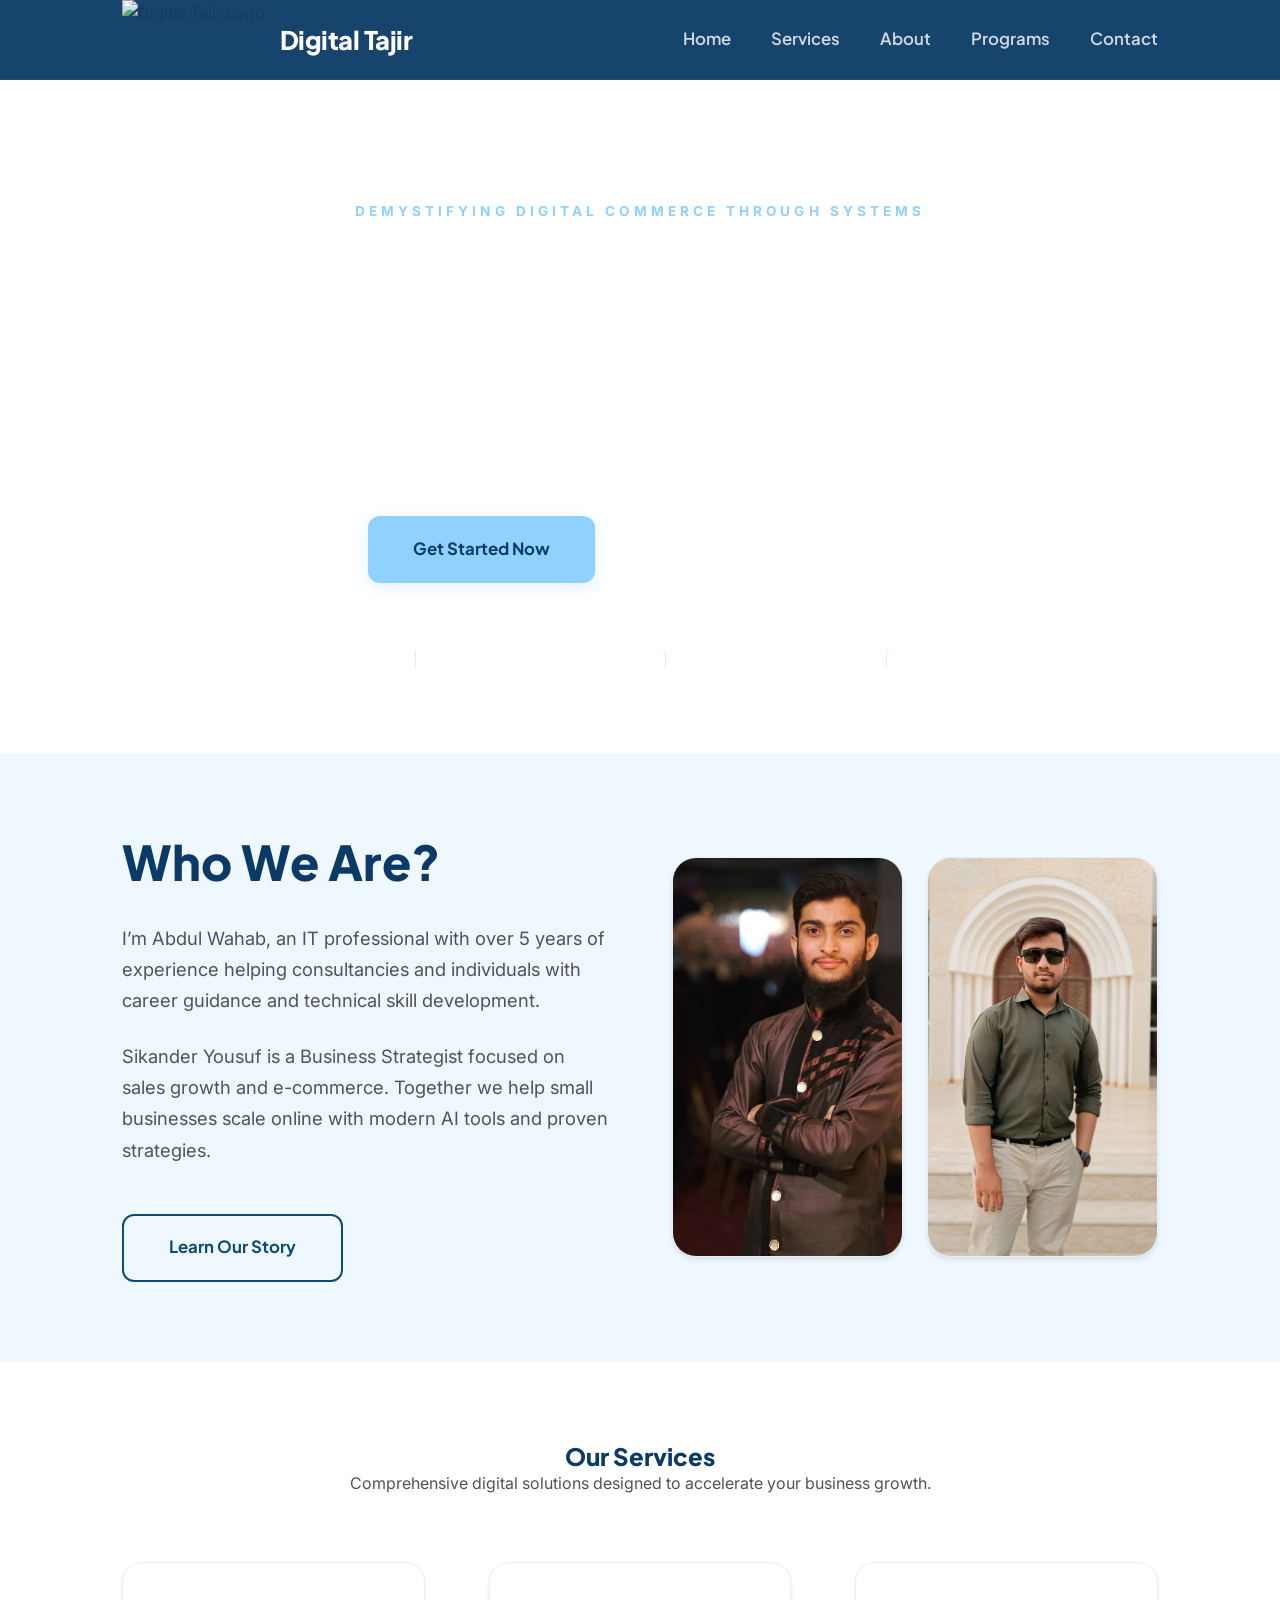
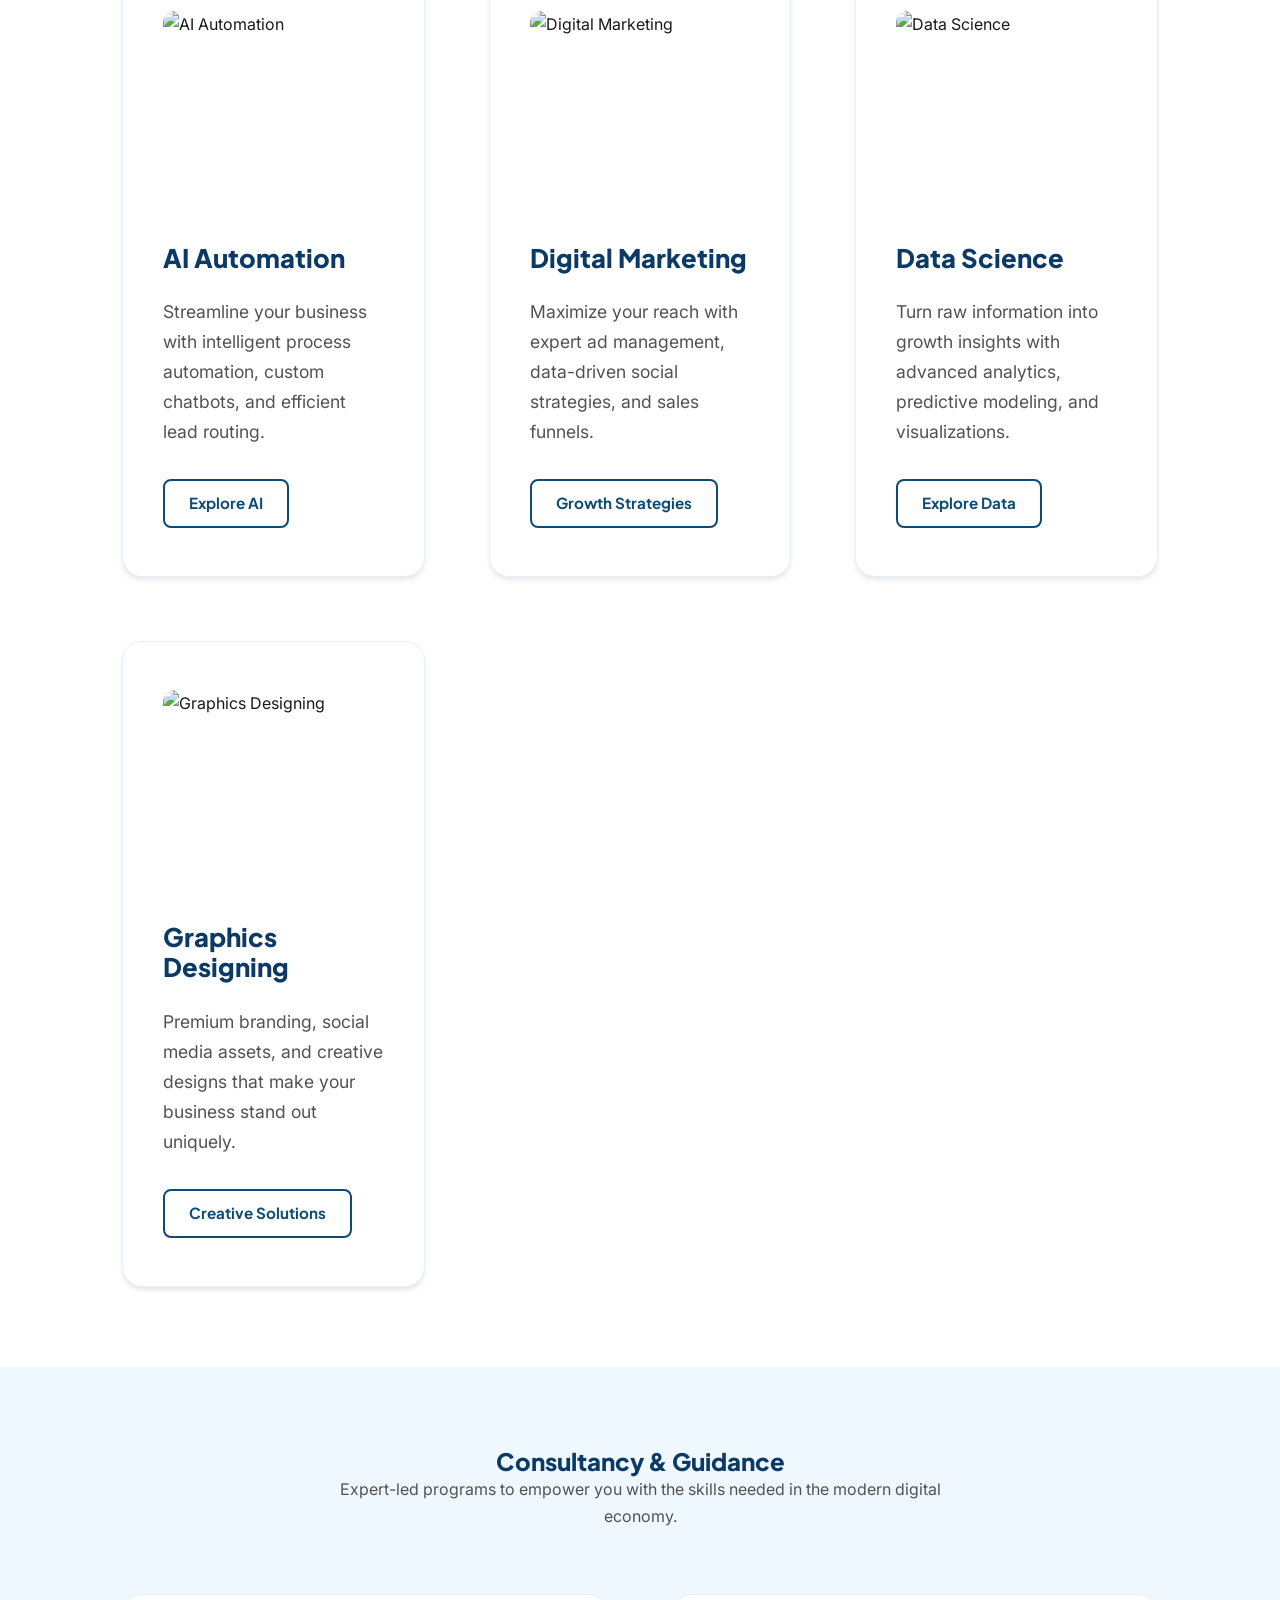
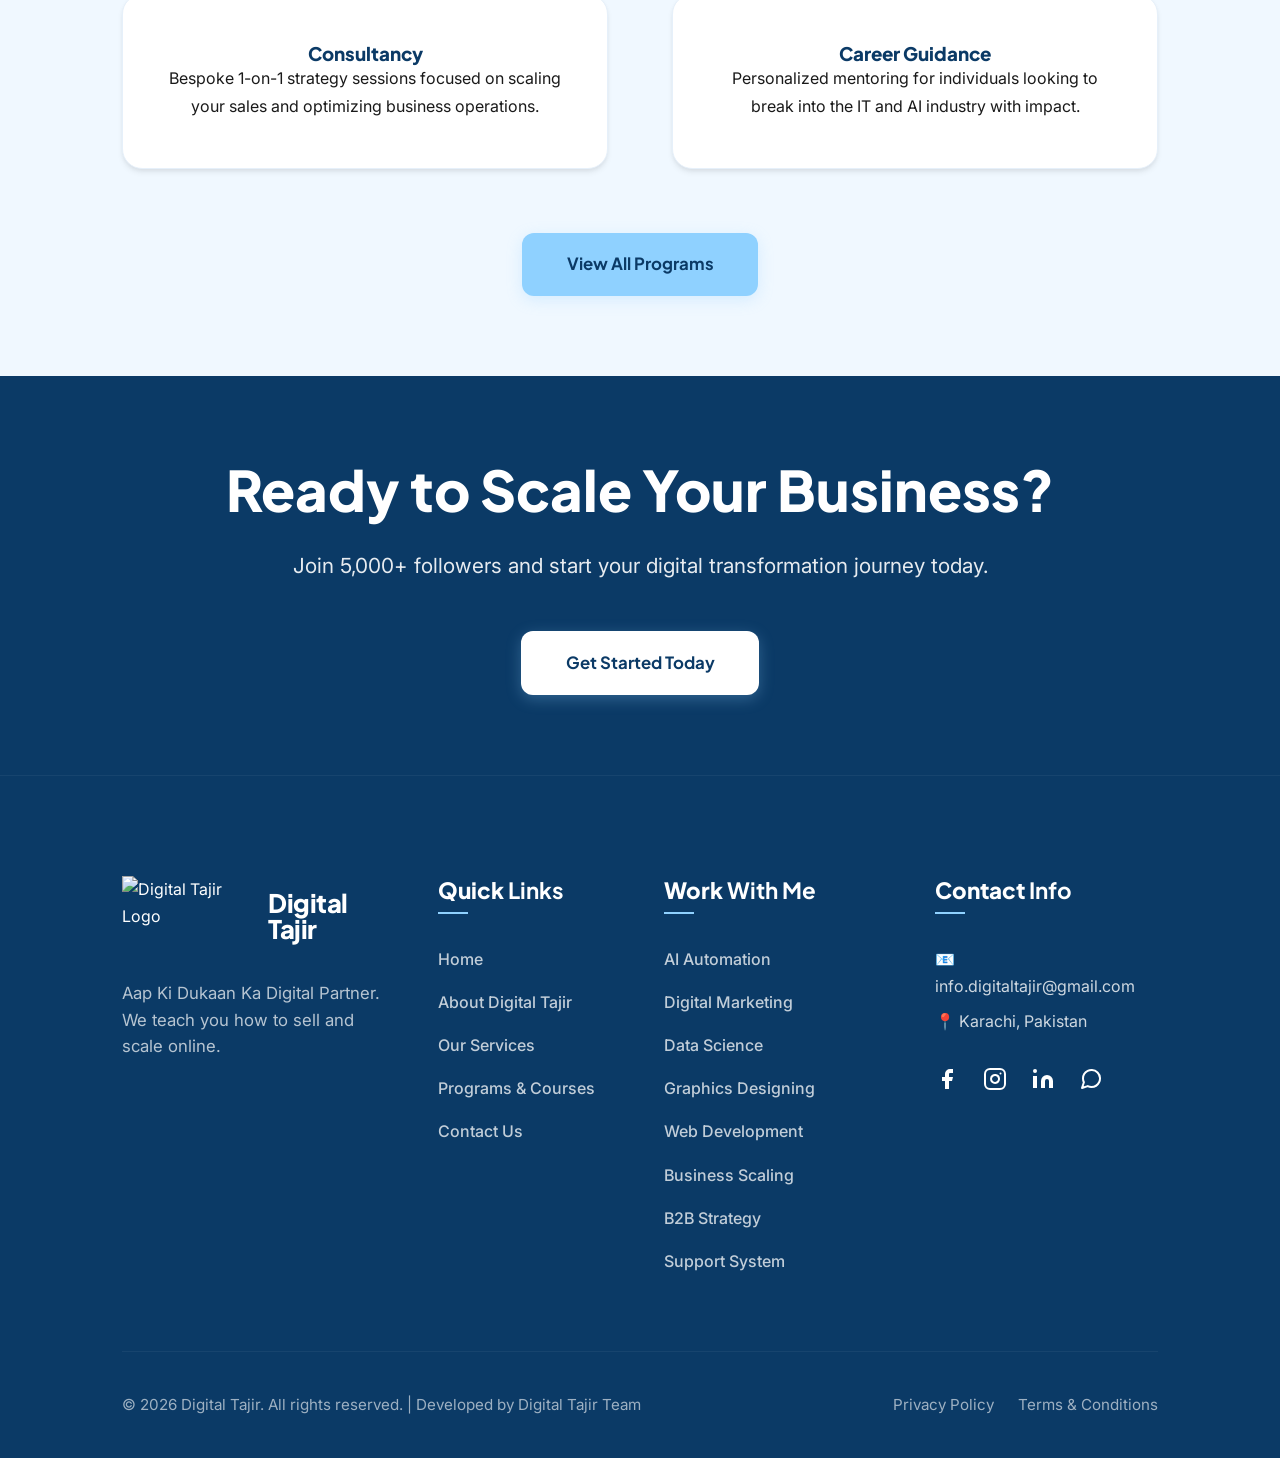
==== index.html @ 0803707a "first commit" ====
<!DOCTYPE html>
<html lang="en">

<head>
    <meta charset="UTF-8">
    <meta name="viewport" content="width=device-width, initial-scale=1.0">
    <title>Digital Tajir — Aap Ki Dukaan Ka Digital Partner</title>
    <meta name="description"
        content="Digital Tajir — Aap Ki Dukaan Ka Digital Partner. AI automation, digital marketing, web development, and business scaling services to grow your online sales.">
    <meta name="keywords"
        content="digital tajir, digital marketing pakistan, ai automation services, e-commerce growth, web development karachi">
    <link rel="stylesheet" href="css/index.css">
</head>

<body>
    <header>
        <div class="container nav-container">
            <a href="index.html" class="logo">
                <img src="assets/logo.png" alt="Digital Tajir Logo">
                <span class="logo-text">Digital Tajir</span>
            </a>
            <nav>
                <ul class="nav-links">
                    <li><a href="index.html">Home</a></li>
                    <li><a href="services.html">Services</a></li>
                    <li><a href="about.html">About</a></li>
                    <li><a href="programs.html">Programs</a></li>
                    <li><a href="contact.html">Contact</a></li>
                </ul>
            </nav>
            <div class="menu-toggle" id="mobile-menu">
                <span></span>
                <span></span>
                <span></span>
            </div>
        </div>
    </header>

    <main>
        <!-- Hero Section -->
        <section class="hero section-padding">
            <div class="hero-bg-slider">
                <div class="bg-slide"></div>
                <div class="bg-slide"></div>
                <div class="bg-slide"></div>
            </div>
            <div class="container hero-center">
                <div class="hero-content text-center">
                    <p class="hero-tagline animate-text delay-1">DEMYSTIFYING DIGITAL COMMERCE THROUGH SYSTEMS</p>
                    <h4 class="hero-designation animate-text delay-2">
                        <span class="rotator-wrapper">
                            <span id="text-rotator" class="rotator-item">Digital Business Architect</span>
                        </span>
                    </h4>
                    <h1 style="color: var(--white);" class="animate-text delay-3">Digital Tajir — Aap Ki Dukaan Ka
                        Digital Partner</h1>
                    <p class="subheadline animate-text delay-4">We teach you how to sell and scale online — with skills,
                        systems, and automation.</p>
                    <div class="cta-group animate-text delay-5">
                        <a href="contact.html" class="btn btn-primary">Get Started Now</a>
                        <a href="contact.html" class="btn btn-secondary">Book Free Consultation</a>
                    </div>
                </div>

                <div class="hero-credentials fade-in">
                    <span>Expert AI Automator</span>
                    <span class="separator">|</span>
                    <span>Digital Marketing Strategist</span>
                    <span class="separator">|</span>
                    <span>B2B Growth Consultant</span>
                    <span class="separator">|</span>
                    <span>IT Career Mentor</span>
                </div>
            </div>
        </section>

        <!-- About Preview Section -->
        <section class="about-preview section-padding">
            <div class="container">
                <div class="grid-2 fade-in">
                    <div class="about-text">
                        <h2>Who We Are?</h2>
                        <p>I’m Abdul Wahab, an IT professional with over 5 years of experience helping consultancies and
                            individuals with career guidance and technical skill development.</p>
                        <p>Sikander Yousuf is a Business Strategist focused on sales growth and e-commerce. Together we
                            help small
                            businesses scale online with modern AI tools and proven strategies.</p>
                        <a href="about.html" class="btn btn-secondary" style="margin-top: 1.5rem;">Learn Our Story</a>
                    </div>
                    <div class="team-preview grid" style="grid-template-columns: 1fr 1fr; gap: 1.5rem;">
                        <img src="assets/team/Abdul_Wahab.jpg" alt="Abdul Wahab" class="card"
                            style="padding: 0; object-fit: cover; height: 400px; width: 100%;">
                        <img src="assets/team/Sikander_Yousuf.jpg" alt="Sikander Yousuf" class="card"
                            style="padding: 0; object-fit: cover; height: 400px; width: 100%;">
                    </div>
                </div>
            </div>
        </section>

        <!-- Services Section -->
        <section class="services section-padding">
            <div class="container">
                <div class="text-center fade-in" style="margin-bottom: 4rem;">
                    <h2>Our Services</h2>
                    <p style="color: var(--text-light); max-width: 600px; margin: 0 auto;">Comprehensive digital
                        solutions designed to accelerate your business growth.</p>
                </div>
                <div class="grid-2" style="grid-template-columns: repeat(auto-fit, minmax(300px, 1fr));">
                    <div class="card service-card fade-in">
                        <img src="https://images.unsplash.com/photo-1677442136019-21780ecad995?q=80&w=1932&auto=format&fit=crop"
                            alt="AI Automation"
                            style="width: 100%; height: 200px; object-fit: cover; border-radius: 12px; margin-bottom: 2rem;">
                        <div style="display: flex; align-items: center; gap: 15px; margin-bottom: 1.5rem;">
                            <h3 style="margin: 0;">AI Automation</h3>
                        </div>
                        <p>Streamline your business with intelligent process automation, custom chatbots, and efficient
                            lead routing.</p>
                        <a href="services.html" class="btn btn-secondary"
                            style="padding: 0.6rem 1.5rem; font-size: 0.95rem; margin-top: 2rem; border-radius: 8px;">Explore
                            AI</a>
                    </div>
                    <div class="card service-card fade-in">
                        <img src="https://images.unsplash.com/photo-1460925895917-afdab827c52f?q=80&w=2015&auto=format&fit=crop"
                            alt="Digital Marketing"
                            style="width: 100%; height: 200px; object-fit: cover; border-radius: 12px; margin-bottom: 2rem;">
                        <div style="display: flex; align-items: center; gap: 15px; margin-bottom: 1.5rem;">
                            <h3 style="margin: 0;">Digital Marketing</h3>
                        </div>
                        <p>Maximize your reach with expert ad management, data-driven social strategies, and sales
                            funnels.</p>
                        <a href="services.html" class="btn btn-secondary"
                            style="padding: 0.6rem 1.5rem; font-size: 0.95rem; margin-top: 2rem; border-radius: 8px;">Growth
                            Strategies</a>
                    </div>
                    <div class="card service-card fade-in">
                        <img src="https://images.unsplash.com/photo-1551288049-bebda4e38f71?q=80&w=2070&auto=format&fit=crop"
                            alt="Data Science"
                            style="width: 100%; height: 200px; object-fit: cover; border-radius: 12px; margin-bottom: 2rem;">
                        <div style="display: flex; align-items: center; gap: 15px; margin-bottom: 1.5rem;">
                            <h3 style="margin: 0;">Data Science</h3>
                        </div>
                        <p>Turn raw information into growth insights with advanced analytics, predictive modeling, and
                            visualizations.</p>
                        <a href="services.html" class="btn btn-secondary"
                            style="padding: 0.6rem 1.5rem; font-size: 0.95rem; margin-top: 2rem; border-radius: 8px;">Explore
                            Data</a>
                    </div>
                    <div class="card service-card fade-in">
                        <img src="https://images.unsplash.com/photo-1626785774573-4b799315345d?q=80&w=2071&auto=format&fit=crop"
                            alt="Graphics Designing"
                            style="width: 100%; height: 200px; object-fit: cover; border-radius: 12px; margin-bottom: 2rem;">
                        <div style="display: flex; align-items: center; gap: 15px; margin-bottom: 1.5rem;">
                            <h3 style="margin: 0;">Graphics Designing</h3>
                        </div>
                        <p>Premium branding, social media assets, and creative designs that make your business stand out
                            uniquely.</p>
                        <a href="services.html" class="btn btn-secondary"
                            style="padding: 0.6rem 1.5rem; font-size: 0.95rem; margin-top: 2rem; border-radius: 8px;">Creative
                            Solutions</a>
                    </div>
                </div>
            </div>
        </section>

        <!-- Programs Preview Section -->
        <section class="programs section-padding" style="background-color: var(--bg-alt);">
            <div class="container text-center">
                <div class="fade-in" style="margin-bottom: 4rem;">
                    <h2>Consultancy & Guidance</h2>
                    <p style="color: var(--text-light); max-width: 650px; margin: 0 auto;">Expert-led programs to
                        empower you with the skills needed in the modern digital economy.</p>
                </div>
                <div class="grid-2" style="grid-template-columns: repeat(auto-fit, minmax(320px, 1fr));">
                    <div class="card fade-in">
                        <h3>Consultancy</h3>
                        <p>Bespoke 1-on-1 strategy sessions focused on scaling your sales and optimizing business
                            operations.</p>
                    </div>
                    <div class="card fade-in">
                        <h3>Career Guidance</h3>
                        <p>Personalized mentoring for individuals looking to break into the IT and AI industry with
                            impact.</p>
                    </div>
                </div>
                <a href="programs.html" class="btn btn-primary fade-in" style="margin-top: 4rem;">View All Programs</a>
            </div>
        </section>

        <!-- CTA Section -->
        <section class="cta-final section-padding">
            <div class="container text-center fade-in">
                <h2>Ready to Scale Your Business?</h2>
                <p>Join 5,000+ followers and start your digital transformation journey today.</p>
                <a href="contact.html" class="btn btn-primary"
                    style="background: var(--white); color: var(--primary-color);">Get Started Today</a>
            </div>
        </section>
    </main>

    <footer>
        <div class="container">
            <div class="footer-grid">
                <div class="footer-info">
                    <a href="index.html" class="logo">
                        <img src="assets/logo.png" alt="Digital Tajir Logo">
                        <span class="logo-text">Digital Tajir</span>
                    </a>
                    <p>Aap Ki Dukaan Ka Digital Partner. <br> We teach you how to sell and scale online.</p>
                </div>

                <div class="footer-links">
                    <h4>Quick <strong>Links</strong></h4>
                    <ul>
                        <li><a href="index.html">Home</a></li>
                        <li><a href="about.html">About Digital Tajir</a></li>
                        <li><a href="services.html">Our Services</a></li>
                        <li><a href="programs.html">Programs & Courses</a></li>
                        <li><a href="contact.html">Contact Us</a></li>
                    </ul>
                </div>

                <div class="footer-links">
                    <h4>Work <strong>With Me</strong></h4>
                    <ul>
                        <li><a href="services.html">AI Automation</a></li>
                        <li><a href="services.html">Digital Marketing</a></li>
                        <li><a href="services.html">Data Science</a></li>
                        <li><a href="services.html">Graphics Designing</a></li>
                        <li><a href="services.html">Web Development</a></li>
                        <li><a href="services.html">Business Scaling</a></li>
                        <li><a href="services.html">B2B Strategy</a></li>
                        <li><a href="services.html">Support System</a></li>
                    </ul>
                </div>

                <div class="footer-links">
                    <h4>Contact <strong>Info</strong></h4>
                    <div style="margin-bottom: 1.5rem;">
                        <p style="margin-bottom: 0.5rem; color: rgba(255,255,255,0.8);"><span
                                style="color: var(--accent-color);">📧</span> info.digitaltajir@gmail.com</p>
                        <p style="color: rgba(255,255,255,0.8);"><span style="color: var(--accent-color);">📍</span>
                            Karachi, Pakistan</p>
                    </div>
                    <div class="social-icons">
                        <a href="https://www.facebook.com/profile.php?id=61564371772894" target="_blank"
                            title="Facebook">
                            <svg viewBox="0 0 24 24" fill="currentColor">
                                <path d="M18 2h-3a5 5 0 0 0-5 5v3H7v4h3v8h4v-8h3l1-4h-4V7a1 1 0 0 1 1-1h3z"></path>
                            </svg>
                        </a>
                        <a href="https://www.instagram.com/digital_tajir/" target="_blank" title="Instagram">
                            <svg viewBox="0 0 24 24" fill="none" stroke="currentColor" stroke-width="2"
                                stroke-linecap="round" stroke-linejoin="round">
                                <rect x="2" y="2" width="20" height="20" rx="5" ry="5"></rect>
                                <path d="M16 11.37A4 4 0 1 1 12.63 8 4 4 0 0 1 16 11.37z"></path>
                                <line x1="17.5" y1="6.5" x2="17.51" y2="6.5"></line>
                            </svg>
                        </a>
                        <a href="https://www.linkedin.com/company/112026075" target="_blank" title="LinkedIn">
                            <svg viewBox="0 0 24 24" fill="currentColor">
                                <path
                                    d="M16 8a6 6 0 0 1 6 6v7h-4v-7a2 2 0 0 0-2-2 2 2 0 0 0-2 2v7h-4v-7a6 6 0 0 1 6-6z">
                                </path>
                                <rect x="2" y="9" width="4" height="12"></rect>
                                <circle cx="4" cy="4" r="2"></circle>
                            </svg>
                        </a>
                        <a href="https://wa.me/923121216828" target="_blank" title="WhatsApp">
                            <svg viewBox="0 0 24 24" fill="none" stroke="currentColor" stroke-width="2"
                                stroke-linecap="round" stroke-linejoin="round">
                                <path
                                    d="M21 11.5a8.38 8.38 0 0 1-.9 3.8 8.5 8.5 0 0 1-7.6 4.7 8.38 8.38 0 0 1-3.8-.9L3 21l1.9-5.7a8.38 8.38 0 0 1-.9-3.8 8.5 8.5 0 0 1 4.7-7.6 8.38 8.38 0 0 1 3.8-.9h.5a8.48 8.48 0 0 1 8 8v.5z">
                                </path>
                            </svg>
                        </a>
                    </div>
                </div>
            </div>
            <div class="footer-bottom">
                <p>&copy; 2026 Digital Tajir. All rights reserved. | Developed by Digital Tajir Team</p>
                <div class="bottom-links">
                    <a href="#">Privacy Policy</a>
                    <a href="#">Terms & Conditions</a>
                </div>
            </div>
        </div>
    </footer>

    <script src="js/main.js"></script>
</body>

</html>
---- css/index.css ----
@import url('https://fonts.googleapis.com/css2?family=Plus+Jakarta+Sans:wght@400;500;600;700;800&family=Inter:wght@400;500;600&display=swap');

:root {
    --primary-color: #0B3A66;
    --secondary-color: #0E4B73;
    --accent-color: #8FD1FF;
    --accent-secondary: #0EA5E9;
    --accent-glow: rgba(143, 209, 255, 0.28);
    --text-color: #1a1a1a;
    --text-light: #525252;
    --bg-color: #ffffff;
    --bg-alt: #f0f8ff;
    --white: #ffffff;
    --text-on-dark: #ffffff;
    --border-color: #e6f0fa;
    --card-shadow: 0 4px 6px -1px rgba(0, 0, 0, 0.08), 0 2px 4px -1px rgba(0, 0, 0, 0.05);
    --card-shadow-hover: 0 20px 25px -5px rgba(0, 0, 0, 0.1), 0 10px 10px -5px rgba(0, 0, 0, 0.04);

    --font-heading: 'Plus Jakarta Sans', sans-serif;
    --font-body: 'Inter', sans-serif;

    --container-width: 1100px;
    --header-height: 80px;
}

/* Base Styles */
* {
    margin: 0;
    padding: 0;
    box-sizing: border-box;
}

html {
    scroll-behavior: smooth;
}

body {
    font-family: var(--font-body);
    line-height: 1.7;
    color: var(--text-color);
    background-color: var(--bg-color);
    -webkit-font-smoothing: antialiased;
}

h1,
h2,
h3 {
    font-family: var(--font-heading);
    color: var(--primary-color);
    font-weight: 800;
    line-height: 1.2;
}

h4,
h5,
h6 {
    font-family: var(--font-heading);
    color: var(--primary-color);
    line-height: 1.25;
    font-weight: 800;
    margin-bottom: 1.2rem;
}

a {
    text-decoration: none;
    color: inherit;
    transition: all 0.3s cubic-bezier(0.4, 0, 0.2, 1);
}

ul {
    list-style: none;
}

img {
    max-width: 100%;
    height: auto;
    display: block;
}

/* Layout Utilities */
.container {
    max-width: var(--container-width);
    margin: 0 auto;
    padding: 0 2rem;
}

.section-padding {
    padding: 80px 0;
}

.grid {
    display: grid;
    gap: 2.5rem;
}

.grid-2 {
    display: grid;
    grid-template-columns: repeat(auto-fit, minmax(320px, 1fr));
    gap: 4rem;
    align-items: center;
}

.hero-grid {
    display: grid;
    grid-template-columns: repeat(auto-fit, minmax(350px, 1fr));
    gap: 5rem;
    align-items: center;
}

.text-center {
    text-align: center;
}

/* Buttons */
.btn {
    display: inline-flex;
    align-items: center;
    justify-content: center;
    padding: 1.1rem 2.8rem;
    border-radius: 12px;
    font-weight: 700;
    cursor: pointer;
    transition: all 0.3s cubic-bezier(0.4, 0, 0.2, 1);
    border: none;
    font-family: var(--font-heading);
    font-size: 1.05rem;
    position: relative;
    overflow: hidden;
}

.btn:active {
    transform: translateY(1px);
}

.btn-primary {
    background: var(--accent-color);
    color: var(--primary-color);
    box-shadow: 0 4px 15px var(--accent-glow);
    font-weight: 700;
}

.btn-primary:hover {
    background: #cdeeff;
    box-shadow: 0 8px 25px var(--accent-glow);
    transform: translateY(-3px);
}

.btn-secondary {
    background: transparent;
    color: var(--secondary-color);
    border: 2px solid var(--secondary-color);
}

.btn-secondary:hover {
    background: var(--secondary-color);
    color: var(--white);
    transform: translateY(-3px);
}

/* Cards */
.card {
    background: var(--white);
    border: 1px solid var(--border-color);
    border-radius: 20px;
    padding: 3rem 2.5rem;
    box-shadow: var(--card-shadow);
    transition: all 0.4s cubic-bezier(0.4, 0, 0.2, 1);
    position: relative;
}

.card:hover {
    transform: translateY(-10px);
    box-shadow: var(--card-shadow-hover);
    border-color: var(--accent-color);
}

/* Header & Navigation */
header {
    height: var(--header-height);
    background: rgba(11, 58, 102, 0.95);
    backdrop-filter: blur(10px);
    -webkit-backdrop-filter: blur(10px);
    border-bottom: 1px solid rgba(255, 255, 255, 0.05);
    position: sticky;
    top: 0;
    z-index: 1000;
    display: flex;
    align-items: center;
}

.nav-container {
    display: flex;
    justify-content: space-between;
    align-items: center;
    width: 100%;
}

.logo {
    display: flex;
    align-items: center;
    gap: 15px;
    height: 100%;
}

.logo img {
    height: 80px;
    width: auto;
    object-fit: contain;
}

.logo-text {
    font-size: 1.6rem;
    font-weight: 800;
    color: var(--white);
    font-family: var(--font-heading);
    letter-spacing: -0.02em;
    line-height: 1;
}

.logo img[src*="logo.png"] {
    background: transparent;
    mix-blend-mode: lighten;
    /* Fallback for white background if logo isn't transparent */
}

.nav-links {
    display: flex;
    gap: 2.5rem;
    align-items: center;
}

.nav-links li a {
    font-weight: 600;
    font-family: var(--font-heading);
    font-size: 1.05rem;
    color: rgba(255, 255, 255, 0.8);
}

.nav-links li a:hover {
    color: var(--accent-color);
}

.menu-toggle {
    display: none;
    flex-direction: column;
    gap: 6px;
    cursor: pointer;
}

.menu-toggle span {
    width: 30px;
    height: 3px;
    background: var(--white);
    border-radius: 3px;
    transition: 0.3s;
}

/* Hero Sections */
/* Mobile Menu */
.mobile-nav {
    position: fixed;
    top: var(--header-height);
    left: 0;
    width: 100%;
    background: var(--primary-color);
    padding: 2rem;
    display: none;
    border-bottom: 1px solid rgba(255, 255, 255, 0.05);
    z-index: 999;
}

.mobile-nav.active {
    display: block;
}

.mobile-nav .nav-links {
    display: flex;
    flex-direction: column;
    gap: 1.5rem;
}

.mobile-nav .nav-links li a {
    font-size: 1.2rem;
    color: var(--white);
}

/* Hero Sections */
.hero {
    position: relative;
    padding: 120px 0 80px;
    overflow: hidden;
}

.hero-bg-slider {
    position: absolute;
    top: 0;
    left: 0;
    width: 100%;
    height: 100%;
    z-index: -1;
}

.hero-bg-slider .bg-slide {
    position: absolute;
    top: 0;
    left: 0;
    width: 100%;
    height: 100%;
    background-size: cover;
    background-position: center;
    opacity: 0;
    transition: opacity 2s ease-in-out;
    animation: heroSlider 24s infinite;
}

.hero-bg-slider .bg-slide:nth-child(1) {
    background-image: linear-gradient(rgba(11, 58, 102, 0.8), rgba(11, 58, 102, 0.8)), url('https://images.unsplash.com/photo-1620712943543-bcc4688e7485?q=80&w=1965&auto=format&fit=crop');
    animation-delay: 0s;
}

.hero-bg-slider .bg-slide:nth-child(2) {
    background-image: linear-gradient(rgba(11, 58, 102, 0.8), rgba(11, 58, 102, 0.8)), url('https://images.unsplash.com/photo-1551288049-bebda4e38f71?q=80&w=2070&auto=format&fit=crop');
    animation-delay: 8s;
}

.hero-bg-slider .bg-slide:nth-child(3) {
    background-image: linear-gradient(rgba(11, 58, 102, 0.8), rgba(11, 58, 102, 0.8)), url('https://images.unsplash.com/photo-1451187580459-43490279c0fa?q=80&w=2072&auto=format&fit=crop');
    animation-delay: 16s;
}

@keyframes heroSlider {
    0% {
        opacity: 0;
        transform: scale(1.05);
    }

    5% {
        opacity: 1;
    }

    33.33% {
        opacity: 1;
    }

    38.33% {
        opacity: 0;
        transform: scale(1);
    }

    100% {
        opacity: 0;
    }
}

.hero-center {
    display: flex;
    flex-direction: column;
    align-items: center;
    justify-content: center;
    min-height: 450px;
    position: relative;
}

.hero-tagline {
    font-size: 0.85rem;
    font-weight: 700;
    color: var(--accent-color);
    letter-spacing: 0.3em;
    margin-bottom: 0.8rem;
    text-transform: uppercase;
    opacity: 0.9;
}

.hero-designation {
    font-size: 1.4rem;
    font-weight: 600;
    color: rgba(255, 255, 255, 0.7);
    margin-bottom: 1.2rem;
    font-family: var(--font-body);
}

.hero-credentials {
    margin-top: 4rem;
    display: flex;
    gap: 1.5rem;
    align-items: center;
    flex-wrap: wrap;
    justify-content: center;
    color: rgba(255, 255, 255, 0.8);
    font-size: 0.95rem;
    font-weight: 500;
}

.hero-credentials .separator {
    color: var(--accent-color);
    font-weight: 300;
    opacity: 0.4;
}

@media (max-width: 991px) {
    .hero-grid {
        grid-template-columns: 1fr;
        text-align: center;
        gap: 3rem;
    }
}

.hero h1 {
    color: var(--white);
    font-size: clamp(2.5rem, 5vw, 3.8rem);
    margin-bottom: 1.5rem;
    line-height: 1.1;
}

.hero .subheadline {
    font-size: clamp(1.1rem, 2vw, 1.25rem);
    max-width: 800px;
    margin: 0 auto 2.5rem;
    color: rgba(255, 255, 255, 0.85);
    font-weight: 400;
}

.cta-group {
    display: flex;
    gap: 2rem;
    justify-content: center;
    flex-wrap: wrap;
}

.hero .btn-secondary {
    border: 2px solid rgba(255, 255, 255, 0.3);
    color: var(--white);
    background: transparent;
}

.hero .btn-secondary:hover {
    background: rgba(255, 255, 255, 0.1);
    border-color: var(--white);
    color: var(--white);
}

/* Text Rotator Styles */
.rotator-wrapper {
    height: 1.8rem;
    overflow: hidden;
    position: relative;
    display: inline-flex;
    flex-direction: column;
    align-items: center;
    vertical-align: bottom;
}

.rotator-item {
    display: block;
    height: 1.8rem;
    line-height: 1.8rem;
    transition: transform 0.6s cubic-bezier(0.645, 0.045, 0.355, 1);
}

@keyframes textRotate {
    0% {
        transform: translateY(0);
        opacity: 1;
    }

    45% {
        transform: translateY(-30px);
        opacity: 0;
    }

    50% {
        transform: translateY(30px);
        opacity: 0;
    }

    100% {
        transform: translateY(0);
        opacity: 1;
    }
}

.rotator-animating {
    animation: textRotate 0.6s cubic-bezier(0.645, 0.045, 0.355, 1);
}

.hero-image {
    position: relative;
    display: flex;
    justify-content: center;
    align-items: center;
}

.logo-box {
    background: rgba(255, 255, 255, 0.05);
    padding: clamp(2rem, 4vw, 3rem);
    border-radius: 40px;
    border: 2px solid var(--accent-color);
    backdrop-filter: blur(10px);
    width: 100%;
    max-width: 450px;
    display: flex;
    justify-content: center;
    align-items: center;
}

.logo-box img {
    width: 100%;
    max-width: 240px;
    height: auto;
    filter: drop-shadow(0 0 20px var(--accent-glow));
}

/* Service Cards Customization */
.service-card h3 {
    font-size: 1.6rem;
    margin-bottom: 1rem;
}

.service-card p {
    color: var(--text-light);
    font-size: 1.1rem;
}

/* About Preview Section */
.about-preview {
    background: var(--bg-alt);
}

.about-text h2 {
    font-size: 3rem;
    margin-bottom: 2rem;
}

.about-text p {
    font-size: 1.15rem;
    color: var(--text-light);
    margin-bottom: 1.5rem;
}

.team-preview img {
    border-radius: 24px;
    transition: transform 0.5s ease;
}

.team-preview img:hover {
    transform: scale(1.03);
}

/* CTA Final Section */
.cta-final {
    background: var(--primary-color);
    color: var(--white);
}

.cta-final h2 {
    color: var(--white);
    font-size: 3.5rem;
    margin-bottom: 1.5rem;
}

.cta-final p {
    font-size: 1.3rem;
    opacity: 0.9;
    margin-bottom: 3rem;
}

/* Footer Styles */
footer {
    background-color: var(--primary-color);
    color: var(--white);
    padding: 100px 0 40px;
    border-top: 1px solid rgba(255, 255, 255, 0.05);
}

.footer-grid {
    display: grid;
    grid-template-columns: 1.2fr 0.8fr 1fr 1fr;
    gap: 3rem;
    margin-bottom: 60px;
    align-items: start;
}

.footer-info .logo {
    margin-bottom: 1.5rem;
}

.footer-info .logo .logo-text {
    color: var(--white);
}

.footer-info p {
    color: rgba(255, 255, 255, 0.7);
    margin-bottom: 2.5rem;
    font-size: 1.05rem;
    line-height: 1.6;
    max-width: 320px;
}

.footer-links h4 {
    color: var(--white);
    font-size: 1.4rem;
    margin-bottom: 2rem;
    position: relative;
    padding-bottom: 10px;
}

.footer-links h4::after {
    content: '';
    position: absolute;
    bottom: 0;
    left: 0;
    width: 30px;
    height: 2px;
    background: var(--accent-color);
}

.footer-links ul li {
    margin-bottom: 1rem;
}

.footer-links ul li a {
    color: rgba(255, 255, 255, 0.75);
    font-weight: 500;
}

.footer-links ul li a:hover {
    color: var(--accent-color);
    padding-left: 5px;
}

/* Newsletter Styles */
.newsletter-section h4 {
    color: var(--white);
    font-size: 1.4rem;
    margin-bottom: 1.5rem;
}

.newsletter-box {
    display: flex;
    gap: 0;
    margin-top: 1rem;
}

.newsletter-box input {
    flex: 1;
    padding: 1rem 1.5rem;
    border: none;
    border-radius: 50px 0 0 50px;
    font-family: var(--font-body);
    outline: none;
}

.newsletter-box .btn-subscribe {
    background: var(--accent-color);
    color: var(--primary-color);
    border: none;
    padding: 0 2rem;
    border-radius: 0 50px 50px 0;
    font-weight: 700;
    cursor: pointer;
    transition: all 0.3s;
}

.newsletter-box .btn-subscribe:hover {
    background: #cdeeff;
}

.social-icons {
    display: flex;
    gap: 1.5rem;
    margin-top: 2rem;
}

.social-icons a {
    color: var(--white);
    font-size: 1.2rem;
    transition: color 0.3s;
}

.social-icons a:hover {
    color: var(--accent-color);
    transform: translateY(-3px);
}

.social-icons svg {
    width: 24px;
    height: 24px;
}

.footer-bottom {
    padding-top: 40px;
    border-top: 1px solid rgba(255, 255, 255, 0.05);
    display: flex;
    justify-content: space-between;
    align-items: center;
    color: rgba(255, 255, 255, 0.6);
    font-size: 0.95rem;
}

.footer-bottom a {
    color: rgba(255, 255, 255, 0.6);
    margin-left: 20px;
}

.footer-bottom a:hover {
    color: var(--accent-color);
}

/* Animations */
.fade-in {
    opacity: 0;
    transform: translateY(30px);
    transition: all 0.8s cubic-bezier(0.22, 1, 0.36, 1);
}

.fade-in.visible {
    opacity: 1;
    transform: translateY(0);
}

/* Text Entrance Animations */
@keyframes slideUpFade {
    0% {
        opacity: 0;
        transform: translateY(40px);
    }

    100% {
        opacity: 1;
        transform: translateY(0);
    }
}

.animate-text {
    opacity: 0;
    animation: slideUpFade 1s cubic-bezier(0.22, 1, 0.36, 1) forwards;
}

.delay-1 {
    animation-delay: 0.2s;
}

.delay-2 {
    animation-delay: 0.4s;
}

.delay-3 {
    animation-delay: 0.6s;
}

.delay-4 {
    animation-delay: 0.8s;
}

.delay-5 {
    animation-delay: 1s;
}

/* Responsive Updates */
@media (max-width: 1024px) {
    .container {
        padding: 0 4rem;
    }
}

@media (max-width: 991px) {
    .footer-grid {
        grid-template-columns: 1fr 1fr;
        gap: 4rem;
    }
}

@media (max-width: 768px) {
    .container {
        padding: 0 2rem;
    }

    .section-padding {
        padding: 80px 0;
    }

    .hero h1 {
        font-size: 3rem;
    }

    .nav-links {
        display: none;
    }

    .menu-toggle {
        display: flex;
    }

    .about-text h2 {
        font-size: 2.5rem;
    }

    .cta-final h2 {
        font-size: 2.5rem;
    }

    .footer-grid {
        grid-template-columns: 1fr;
        gap: 3rem;
        text-align: left;
    }
}

/* Desktop adjustments: tone down scale on very large screens */
@media (min-width: 1400px) {
    :root {
        --container-width: 1100px;
    }

    /* Slightly reduce base font-size so rem-based headings feel less huge */
    body {
        font-size: 15px;
    }

    /* Reduce large hero spacing on wide screens */
    .hero {
        padding: 80px 0 60px;
    }

    /* Slightly smaller header logo and text */
    .logo img {
        height: 64px;
    }

    .logo-text {
        font-size: 1.4rem;
    }
}
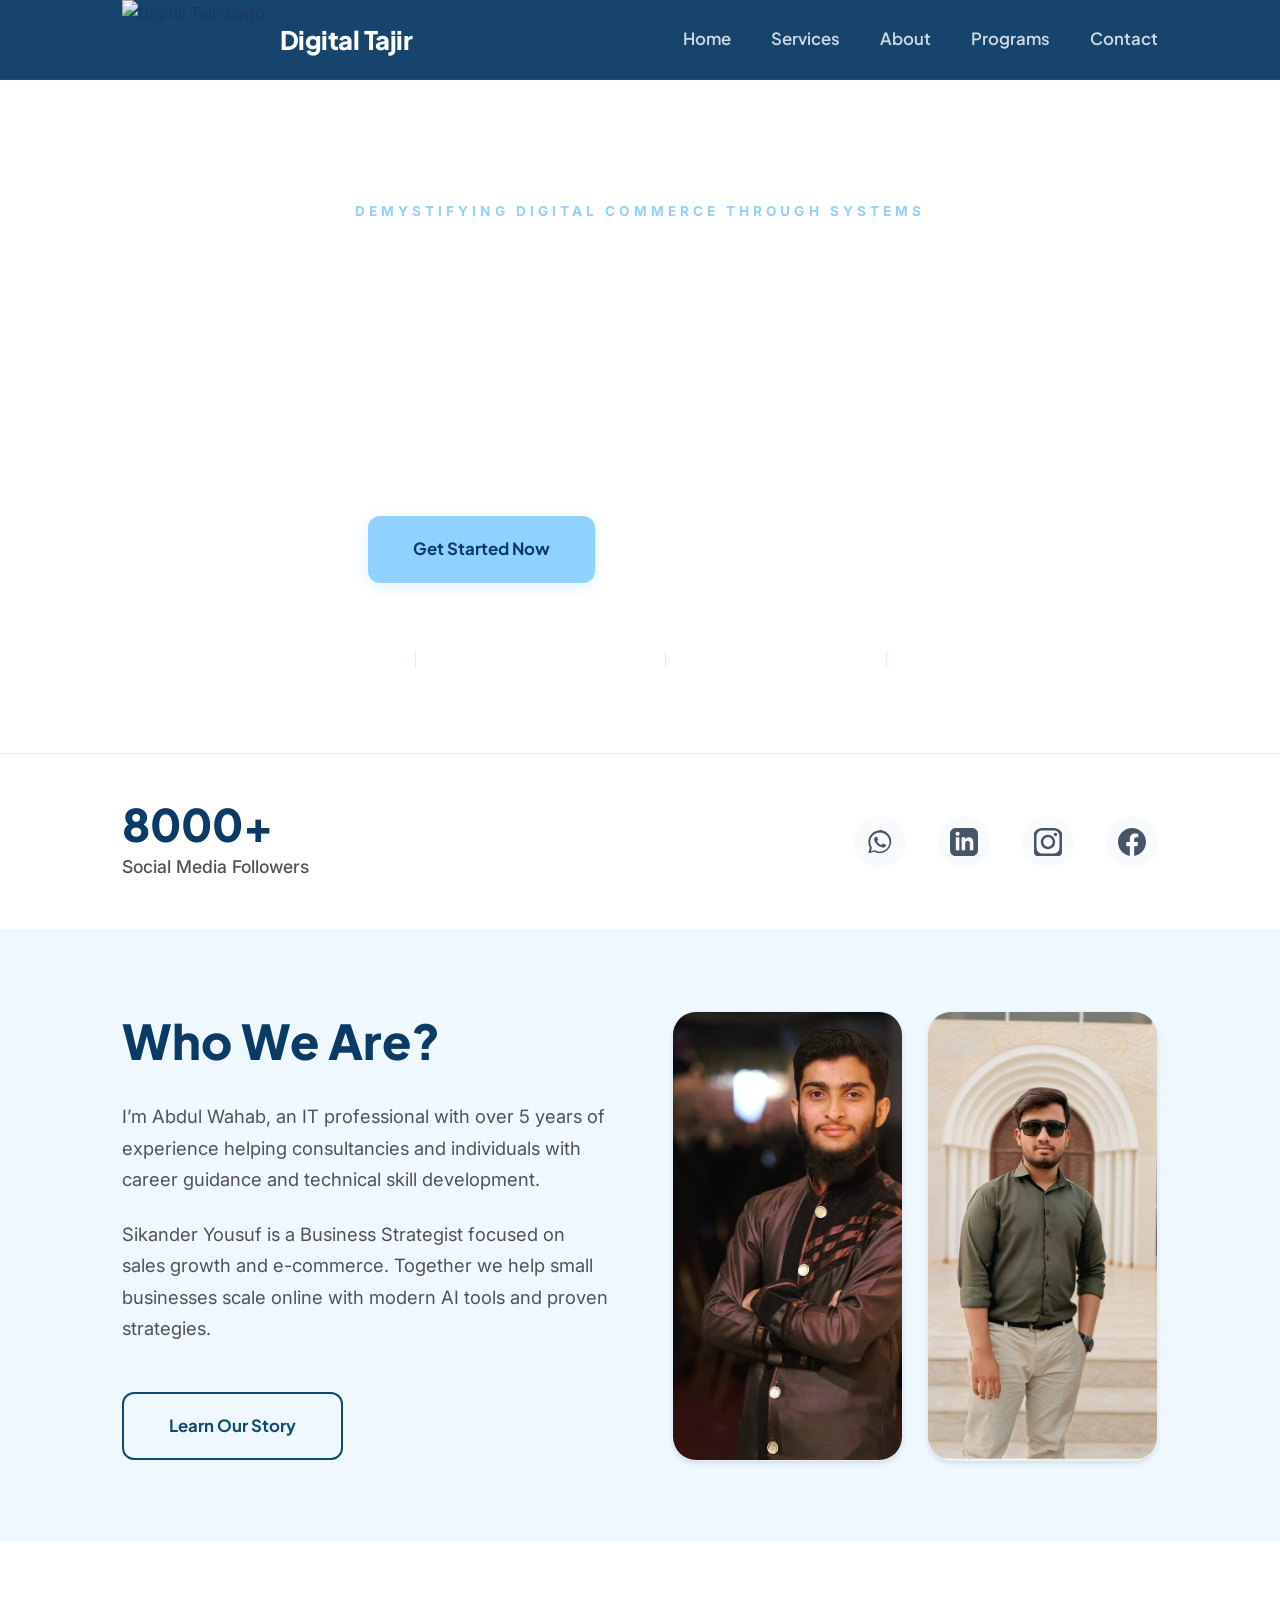
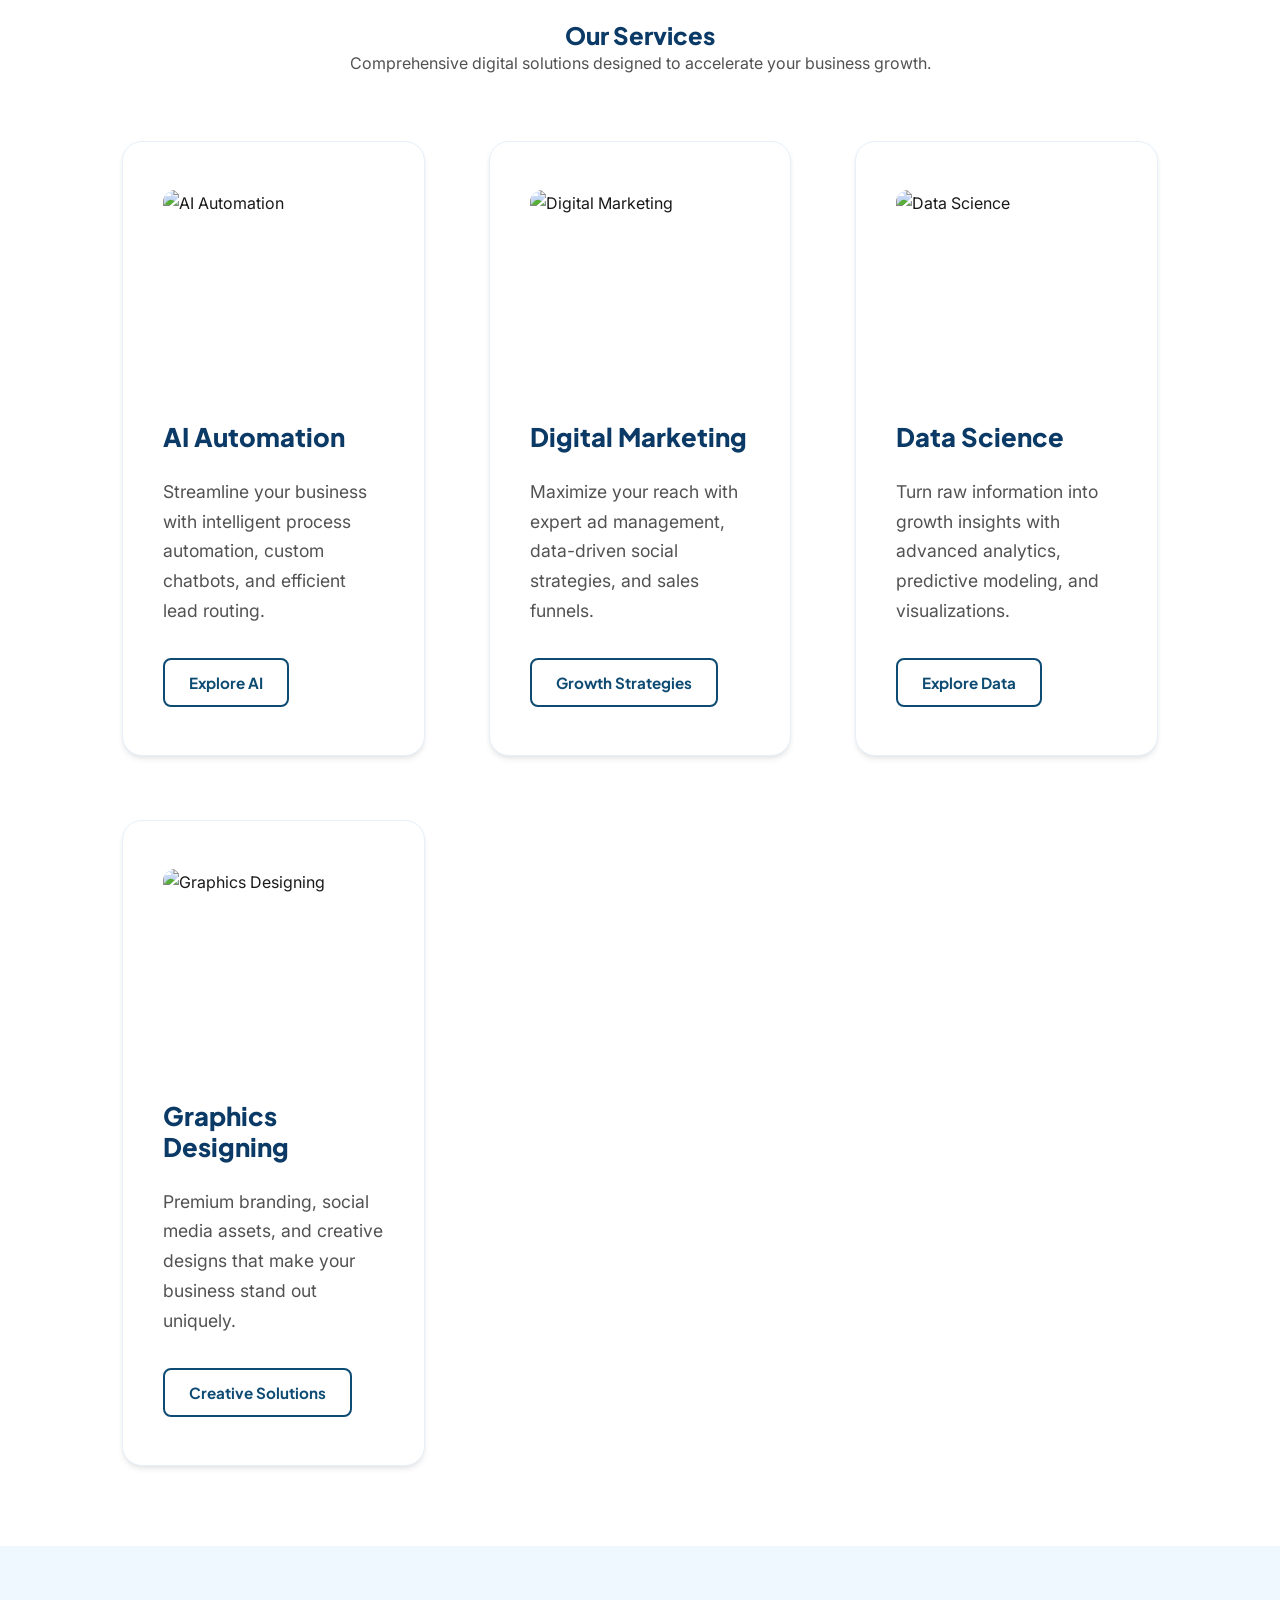
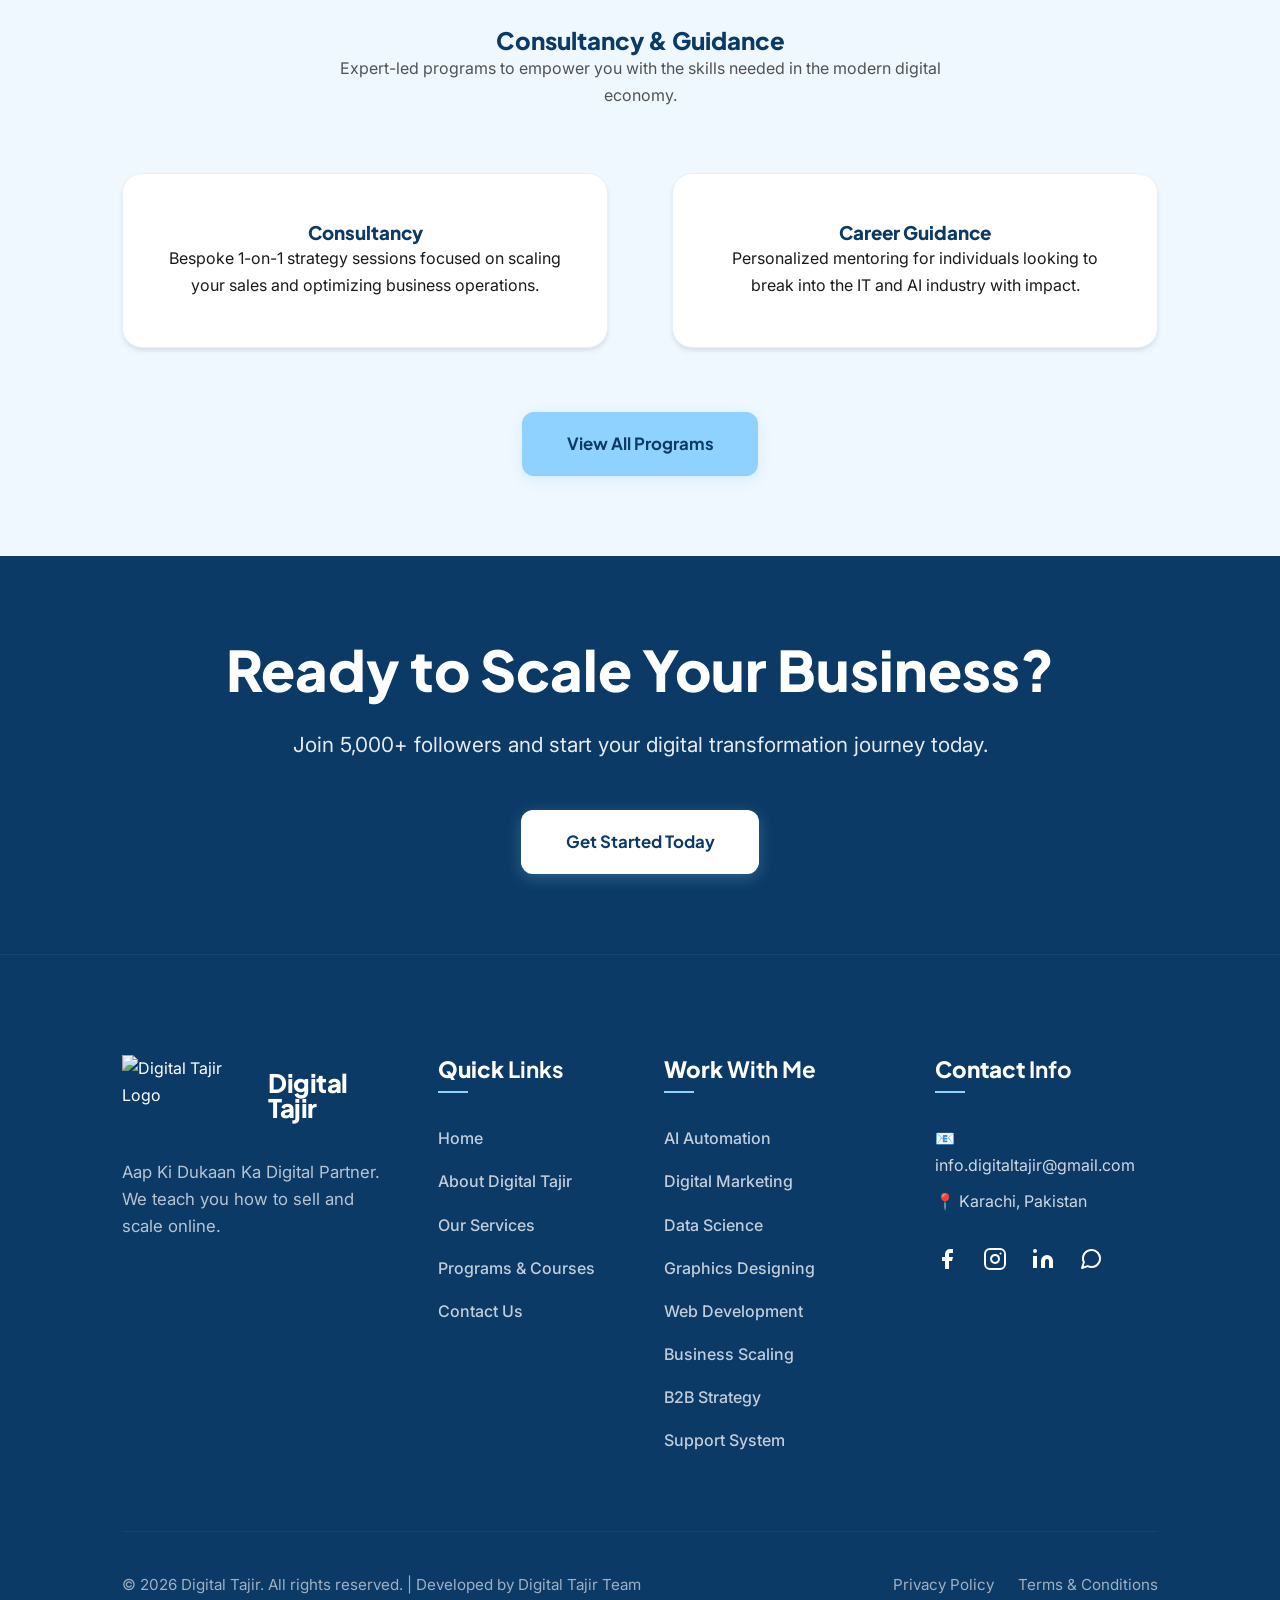
==== commit 55c9bfb7: "second commit" ====
--- a/index.html
+++ b/index.html
@@ -74,7 +74,45 @@
             </div>
         </section>
 
-        <!-- About Preview Section -->
+        <!-- Social Proof Bar (Sandwich) -->
+        <section class="social-proof-bar fade-in">
+            <div class="container proof-container">
+                <div class="followers-count">
+                    <span class="count">8000+</span>
+                    <span class="label">Social Media Followers</span>
+                </div>
+                <div class="proof-socials">
+                    <a href="https://wa.me/923121216828" target="_blank" title="WhatsApp" class="social-item wa">
+                        <svg viewBox="0 0 24 24" fill="currentColor">
+                            <path
+                                d="M12.031 2c-5.516 0-9.987 4.471-9.987 9.987 0 1.762.46 3.415 1.261 4.848l-1.34 4.888 4.998-1.312c1.391.758 2.973 1.191 4.654 1.191 5.516 0 9.987-4.471 9.987-9.987s-4.471-9.987-9.987-9.987zm0 18.286c-1.54 0-3.003-.408-4.288-1.121l-.307-.171-3.193.838.851-3.109-.189-.3a8.216 8.216 0 0 1-1.258-4.425c0-4.542 3.695-8.238 8.238-8.238s8.238 3.696 8.238 8.238-3.696 8.238-8.238 8.238zm4.516-6.17c-.247-.124-1.464-.722-1.691-.804-.227-.083-.393-.124-.559.124-.166.248-.641.803-.785.968-.144.166-.289.186-.536.063-.247-.124-1.043-.385-1.987-1.226-.735-.656-1.232-1.467-1.376-1.714-.144-.247-.015-.381.109-.504.112-.112.247-.289.371-.433.124-.144.165-.247.247-.412.082-.165.042-.31-.021-.433-.062-.124-.559-1.346-.765-1.841-.2-.486-.403-.42-.559-.427-.145-.008-.31-.008-.475-.008-.165 0-.433.062-.66.309-.227.247-.866.845-.866 2.06 0 1.216.887 2.39 1.01 2.555.124.165 1.745 2.664 4.228 3.733.591.254 1.052.406 1.412.521.593.188 1.133.162 1.56.098.476-.072 1.464-.598 1.67-1.176.206-.578.206-1.072.145-1.176-.062-.104-.227-.165-.475-.289z" />
+                        </svg>
+                    </a>
+                    <a href="https://www.linkedin.com/company/112026075" target="_blank" title="LinkedIn"
+                        class="social-item li">
+                        <svg viewBox="0 0 24 24" fill="currentColor">
+                            <path
+                                d="M19 0h-14c-2.761 0-5 2.239-5 5v14c0 2.761 2.239 5 5 5h14c2.762 0 5-2.239 5-5v-14c0-2.761-2.238-5-5-5zm-11 19h-3v-11h3v11zm-1.5-12.268c-.966 0-1.75-.79-1.75-1.764s.784-1.764 1.75-1.764 1.75.79 1.75 1.764-.783 1.764-1.75 1.764zm13.5 12.268h-3v-5.604c0-3.368-4-3.113-4 0v5.604h-3v-11h3v1.765c1.396-2.586 7-2.777 7 2.476v6.759z" />
+                        </svg>
+                    </a>
+                    <a href="https://www.instagram.com/digital_tajir/" target="_blank" title="Instagram"
+                        class="social-item ig">
+                        <svg viewBox="0 0 24 24" fill="currentColor">
+                            <path
+                                d="M12 2.163c3.204 0 3.584.012 4.85.07 1.17.054 1.805.249 2.227.412.558.217.957.477 1.376.896.419.419.679.818.896 1.376.163.422.358 1.057.412 2.227.059 1.266.071 1.646.071 4.85s-.012 3.584-.07 4.85c-.054 1.17-.249 1.805-.412 2.227-.217.558-.477.957-.896 1.376-.419.419-.818.679-1.376.896-.422.163-1.057.358-2.227.412-1.266.059-1.646.071-4.85.071s-3.584-.012-4.85-.07c-1.17-.054-1.805-.249-2.227-.412-.558-.217-.957-.477-1.376-.896-.419-.419-.679-.818-.896-1.376-.163-.422-.358-1.057-.412-2.227-.059-1.266-.071-1.646-.071-4.85s.012-3.584.07-4.85c.054-1.17.249-1.805.412-2.227.217-.558.477-.957.896-1.376.419-.419.818-.679 1.376-.896.422-.163 1.057-.358 2.227-.412 1.266-.059 1.646-.071 4.85-.071zm0-2.163c-3.259 0-3.667.014-4.947.072-1.28.058-2.152.261-2.917.559-1.006.39-1.859.911-2.713 1.765-.854.854-1.375 1.707-1.765 2.713-.298.765-.501 1.637-.559 2.917-.058 1.28-.072 1.688-.072 4.947s.014 3.667.072 4.947c.058 1.28.261 2.152.559 2.917.39 1.006.911 1.859 1.765 2.713.854.854 1.707 1.375 2.713 1.765.765.298 1.637.501 2.917.559 1.28.058 1.688.072 4.947.072s3.667-.014 4.947-.072c1.28-.058 2.152-.261 2.917-.559 1.006-.39 1.859-.911 2.713-1.765.854-.854 1.375-1.707 1.765-2.713.298-.765.501-1.637.559-2.917.058-1.28.072-1.688.072-4.947s-.014-3.667-.072-4.947c-.058-1.28-.261-2.152-.559-2.917-.39-1.006-.911-1.859-1.765-2.713-.854-.854-1.707-1.375-2.713-1.765-.765-.298-1.637-.501-2.917-.559-1.28-.058-1.688-.072-4.947-.072zm0 5.838c-3.403 0-6.162 2.759-6.162 6.162s2.759 6.162 6.162 6.162 6.162-2.759 6.162-6.162-2.759-6.162-6.162-6.162zm0 10.162c-2.209 0-4-1.791-4-4s1.791-4 4-4 4 1.791 4 4-1.791 4-4 4zm6.406-11.845c-.796 0-1.441.645-1.441 1.44s.645 1.44 1.441 1.44c.795 0 1.439-.645 1.439-1.44s-.644-1.44-1.439-1.44z" />
+                        </svg>
+                    </a>
+                    <a href="https://www.facebook.com/profile.php?id=61564371772894" target="_blank" title="Facebook"
+                        class="social-item fb">
+                        <svg viewBox="0 0 24 24" fill="currentColor">
+                            <path
+                                d="M24 12.073c0-6.627-5.373-12-12-12s-12 5.373-12 12c0 5.99 4.388 10.954 10.125 11.854v-8.385H7.078v-3.469h3.047V9.43c0-3.007 1.792-4.669 4.533-4.669 1.312 0 2.686.235 2.686.235v2.953H15.83c-1.491 0-1.956.925-1.956 1.874v2.248h3.328l-.532 3.469h-2.796v8.384c5.737-.9 10.125-5.864 10.125-11.853z" />
+                        </svg>
+                    </a>
+                </div>
+            </div>
+        </section>
+
         <section class="about-preview section-padding">
             <div class="container">
                 <div class="grid-2 fade-in">
@@ -89,9 +127,9 @@
                     </div>
                     <div class="team-preview grid" style="grid-template-columns: 1fr 1fr; gap: 1.5rem;">
                         <img src="assets/team/Abdul_Wahab.jpg" alt="Abdul Wahab" class="card"
-                            style="padding: 0; object-fit: cover; height: 400px; width: 100%;">
+                            style="padding: 0; object-fit: cover; height: 450px; width: 100%; object-position: center 15%;">
                         <img src="assets/team/Sikander_Yousuf.jpg" alt="Sikander Yousuf" class="card"
-                            style="padding: 0; object-fit: cover; height: 400px; width: 100%;">
+                            style="padding: 0; object-fit: cover; height: 450px; width: 100%; object-position: center 15%;">
                     </div>
                 </div>
             </div>
--- a/css/index.css
+++ b/css/index.css
@@ -830,4 +830,88 @@
     .logo-text {
         font-size: 1.4rem;
     }
-}+}
+
+/* Social Proof Bar (Sandwich) */
+.social-proof-bar {
+    background: var(--white);
+    padding: 3rem 0;
+    border-top: 1px solid var(--border-color);
+    border-bottom: 1px solid var(--border-color);
+    position: relative;
+    z-index: 10;
+}
+
+.proof-container {
+    display: flex;
+    justify-content: space-between;
+    align-items: center;
+    gap: 2rem;
+}
+
+.followers-count {
+    display: flex;
+    flex-direction: column;
+}
+
+.followers-count .count {
+    font-size: clamp(2.2rem, 5vw, 2.8rem);
+    font-weight: 800;
+    color: var(--primary-color);
+    line-height: 1;
+    font-family: var(--font-heading);
+}
+
+.followers-count .label {
+    font-size: 1.1rem;
+    color: var(--text-light);
+    font-weight: 500;
+    margin-top: 5px;
+}
+
+.proof-socials {
+    display: flex;
+    gap: 2rem;
+    align-items: center;
+}
+
+.social-item {
+    width: 52px;
+    height: 52px;
+    display: flex;
+    align-items: center;
+    justify-content: center;
+    border-radius: 50%;
+    transition: all 0.3s cubic-bezier(0.175, 0.885, 0.32, 1.275);
+    background: #f8fafc;
+    color: #475569;
+    padding: 12px;
+}
+
+.social-item:hover {
+    transform: scale(1.15) translateY(-5px);
+}
+
+.social-item.wa:hover { background: #25D366; color: white; box-shadow: 0 10px 15px rgba(37, 211, 102, 0.2); }
+.social-item.li:hover { background: #0077b5; color: white; box-shadow: 0 10px 15px rgba(0, 119, 181, 0.2); }
+.social-item.ig:hover { background: linear-gradient(45deg, #f09433 0%, #e6683c 25%, #dc2743 50%, #cc2366 75%, #bc1888 100%); color: white; box-shadow: 0 10px 15px rgba(188, 24, 136, 0.2); }
+.social-item.fb:hover { background: #1877F2; color: white; box-shadow: 0 10px 15px rgba(24, 119, 242, 0.2); }
+
+@media (max-width: 768px) {
+    .proof-container {
+        flex-direction: column;
+        text-align: center;
+        gap: 2.5rem;
+    }
+    
+    .proof-socials {
+        gap: 1.5rem;
+        justify-content: center;
+    }
+    
+    .social-item {
+        width: 48px;
+        height: 48px;
+        padding: 10px;
+    }
+}
